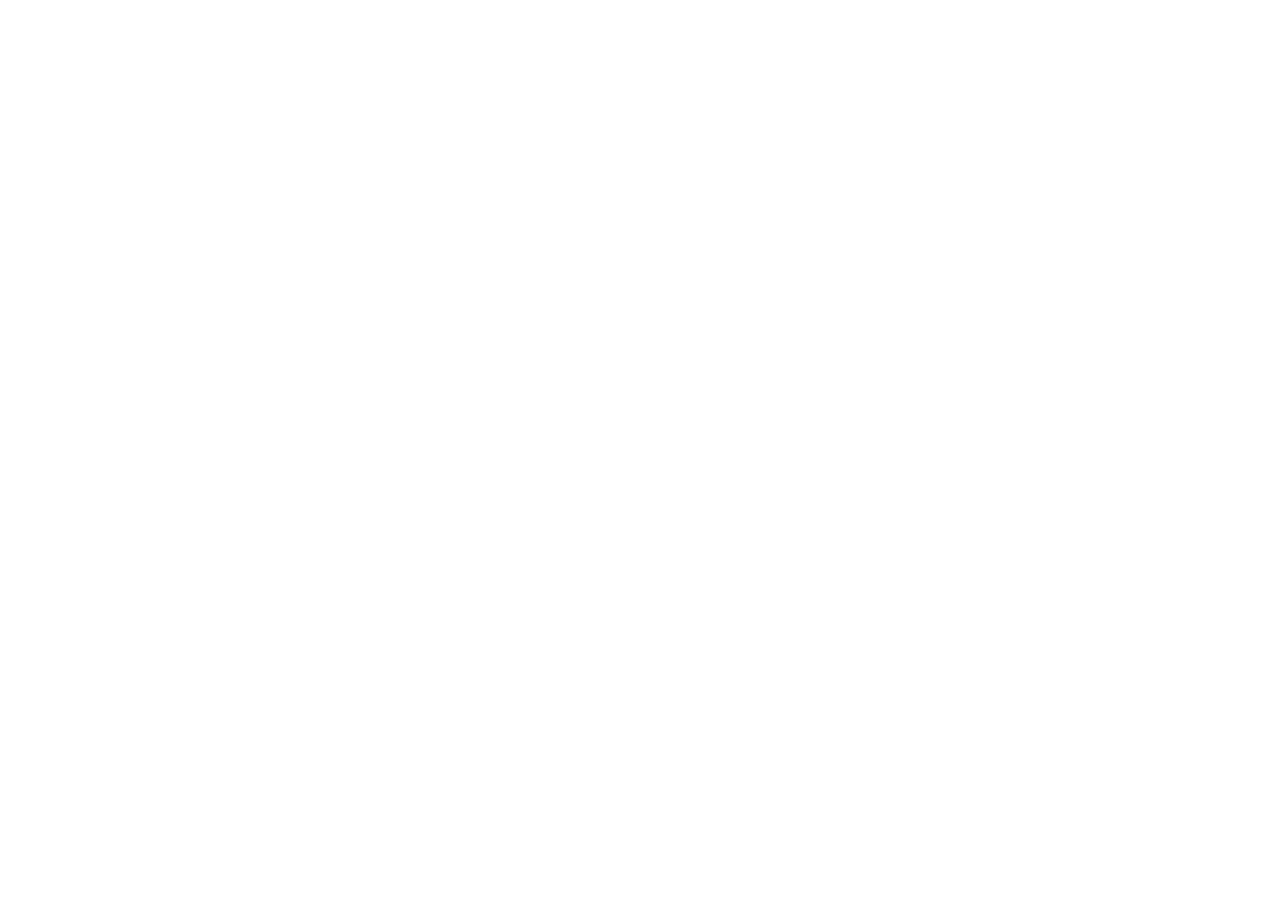
==== index.html @ f47e57b8 "Iniciando archivo index.html" ====
<!DOCTYPE html>
<html lang="en">
<head>
    <meta charset="UTF-8">
    <meta name="viewport" content="width=device-width, initial-scale=1.0">
    <title>Agenda web | Fundación kinal</title>
</head>
<body>
    
</body>
</html>
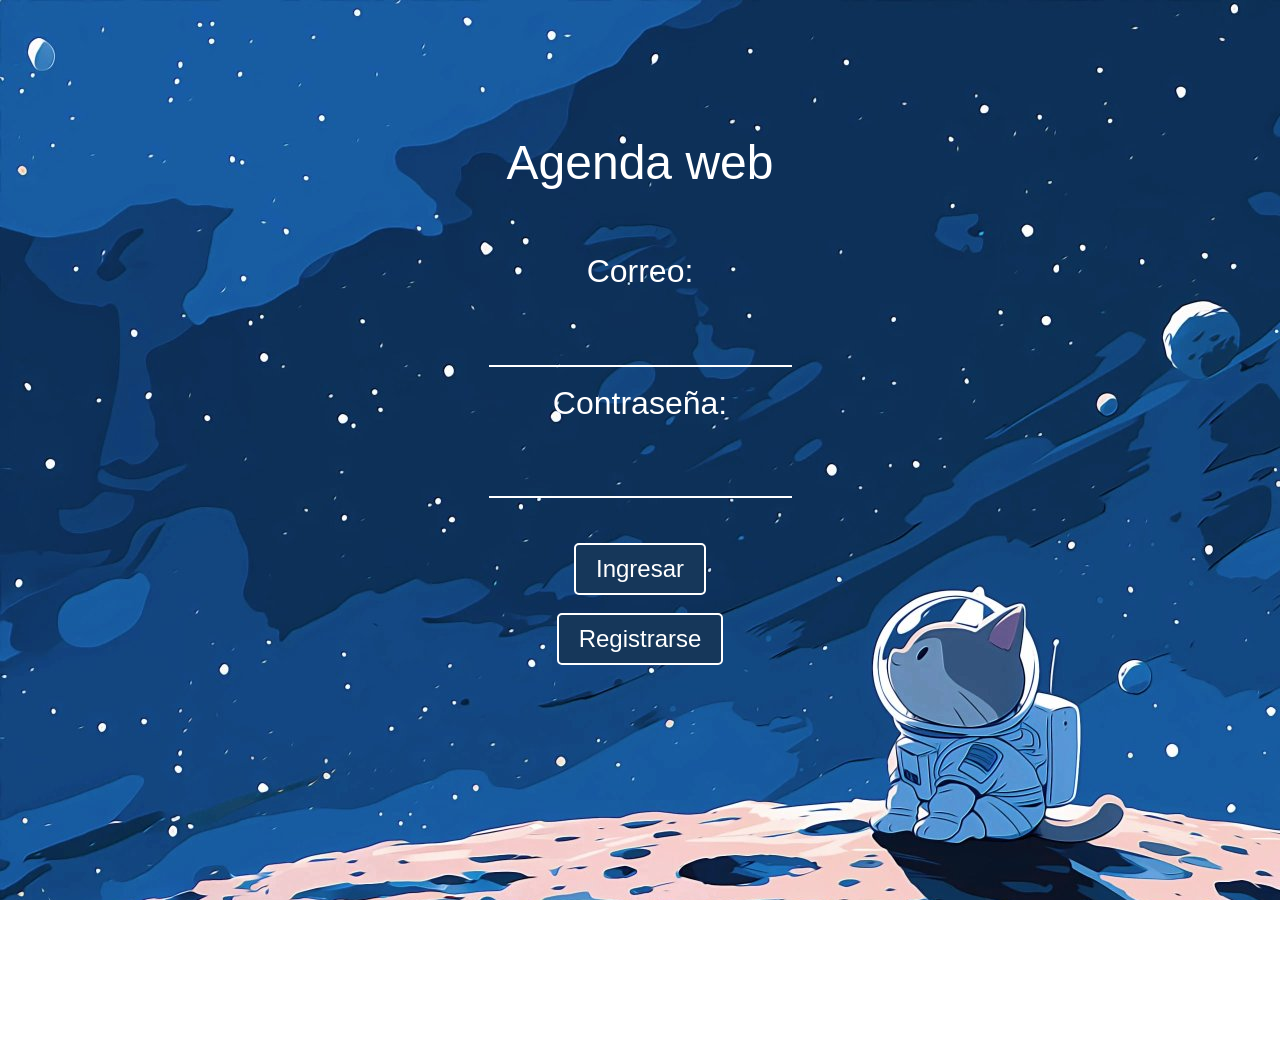
==== commit e5980048: "Agregando login" ====
--- a/index.html
+++ b/index.html
@@ -3,9 +3,23 @@
 <head>
     <meta charset="UTF-8">
     <meta name="viewport" content="width=device-width, initial-scale=1.0">
+    <link rel="stylesheet" href="assets/css/style.css">
     <title>Agenda web | Fundación kinal</title>
 </head>
 <body>
-    
+    <header class="title">
+        <h1>Agenda web</h1>
+    </header>
+    <main>
+        <section class="input-container">
+            <h2>Correo:</h2>
+           <input type="text" class="correo">
+            <h2>Contraseña:</h2>
+              <input type="password" class="contraseña">
+            <button id="btnIngresar" class="btn-ingresar">Ingresar</button>
+            <button  class="btn-registrarse">Registrarse</button>
+        </section>
+    </main>
 </body>
+<script src="assets/js/app.js"></script>
 </html>
--- a/assets/css/style.css
+++ b/assets/css/style.css
@@ -0,0 +1,92 @@
+body {
+    background-image: url('../img/Fondo.jpg');
+    min-height: 100svh;
+    background-attachment: fixed;
+}
+
+@media (max-width: 790px) {
+  body {
+    background-position: 50% center;
+    background-attachment: fixed;
+  }
+}
+
+.title{
+    margin-top: 15svh;
+}
+.title h1 {
+    font-size: 3rem;
+    text-align: center;
+    color: white;
+    font-family: 'Robot', sans-serif;
+    font-weight: 100;
+    
+}
+
+h2{
+    font-size: 2rem;
+    text-align: center;
+    color: white;
+    font-family: 'Robot', sans-serif;
+    font-weight: 100;
+    margin-top: 2svh;
+}
+
+.input-container{
+    display: flex;
+    flex-direction: column;
+    align-items: center;
+    margin-top: 5svh;
+}
+
+.correo{
+    font-size: 1.5rem;
+    text-align: center;
+    color: white;
+    font-family: 'Antont', sans-serif;
+    margin-top: 2svh;
+    background-color: transparent;
+    border:none;
+    border-bottom: 2px solid white;
+    outline: none;  
+}
+
+.contraseña{
+    font-size: 1.5rem;
+    text-align: center;
+    color: white;
+    font-family: 'Antont', sans-serif;
+    margin-top: 2svh;
+    background-color: transparent;
+    border:none;
+    border-bottom: 2px solid white;
+    outline: none;
+}
+
+.btn-ingresar{
+    display: block;
+    margin: 0 auto;
+    margin-top: 5svh;
+    padding: 10px 20px;
+    font-size: 1.5rem;
+    color: white;
+    background-color: #16375A;
+    border: 2px solid white;
+    border-radius: 5px;
+    cursor: pointer;
+    font-family: 'Antont', sans-serif;
+}
+
+.btn-registrarse{
+    display: block;
+    margin: 0 auto;
+    margin-top: 2svh;
+    padding: 10px 20px;
+    font-size: 1.5rem;
+    color: white;
+    background-color: #16375A;
+    border: 2px solid white;
+    border-radius: 5px;
+    cursor: pointer;
+    font-family: 'Antont', sans-serif;
+}
